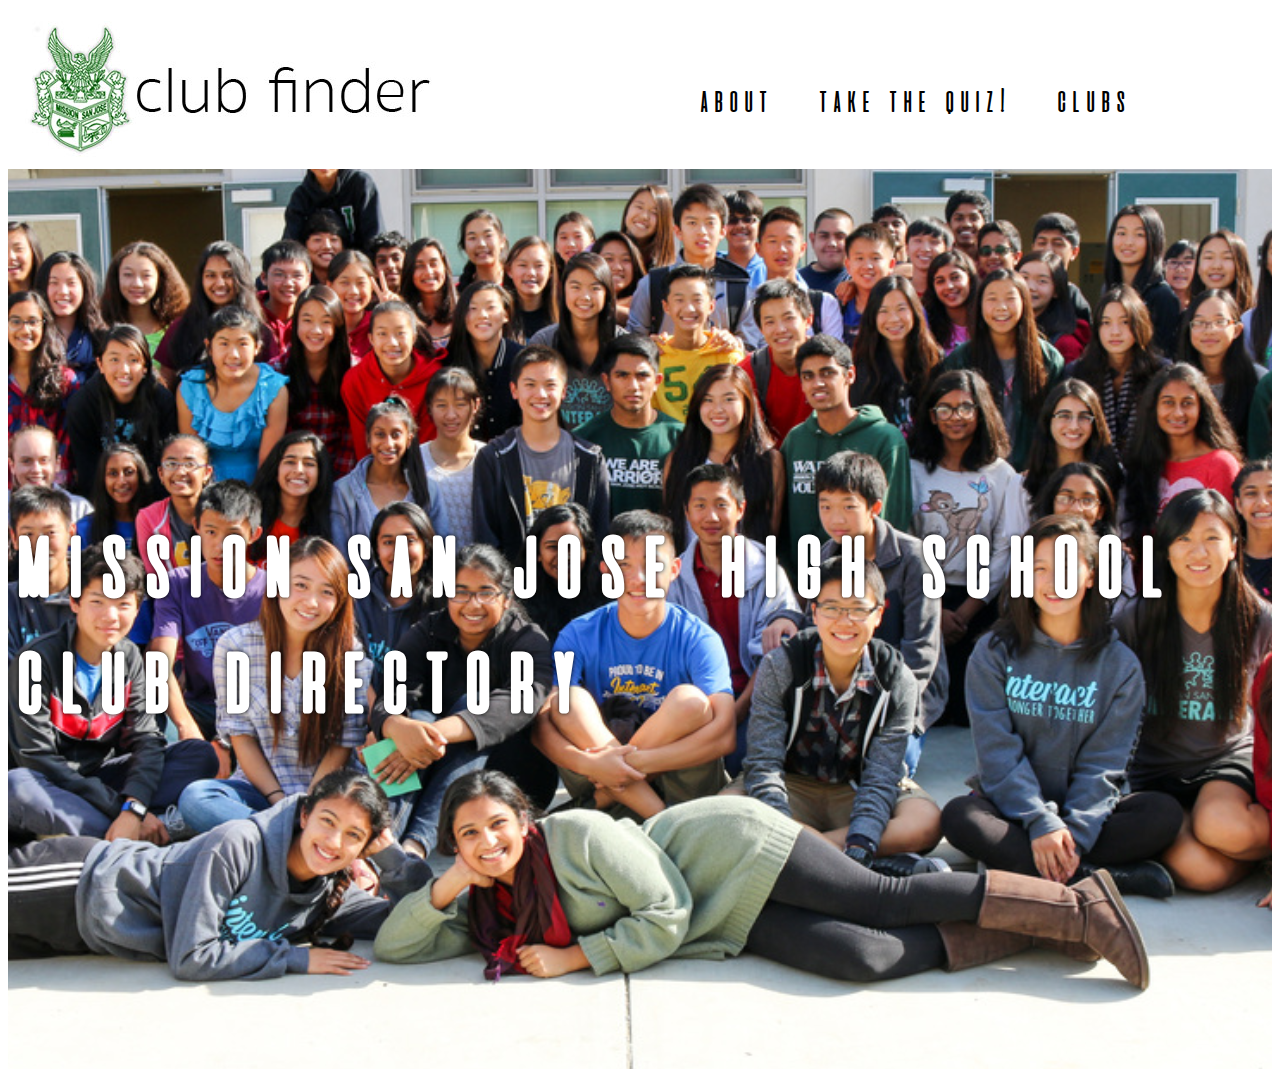
==== index.html @ 4eb5f2ac "Update index.html" ====
<!DOCTYPE html>
<html>
  	<head>
    <link rel="stylesheet" href="index.css" type = "text/css">
    <script src="index.js"></script>
    <title>Club Finder</title>
		 <meta charset="UTF-8">
    <meta name="viewport" content="width=device-width, initial-scale=1">
	  <div id="nav">
			<ul>
        <li><a href="about.html">about</a></li>
        <li><a href="quiz.html">take the quiz!</a></li>
				<li><a href="clubs.html">clubs</a></li>
			</ul>
		</div>
    <div id="logo">
      <a href="index.html"><img src="mission-hs.jpg" alt="logo"/></a>
		<!--	<h1>Club Finder</h1>
      <h5>A website to help you choose the right club for you!</h5>-->
		</div>
</head>
<body>
  <main class="wrapper">
    <section class="section parallax bg1">
      <h1>mission san jose high school club directory</h1>
    </section>
    <section class="section static">
      <h1>a website to help choose the right club for you!</h1>
    </section>
    <section class="section parallax bg2">
        <h1><a id="link" href="quiz.html">take the quiz!</a></h1>
      </section>
    </main>
</body>
<link rel="shortcut icon" href="mission-hs.ico" type="image/x-icon" />
</html>
---- index.css ----
@font-face {
		font-family: aliensandcows; /*a name to be used later*/
		src: url('aliens_and_cows/aliens_and_cows.ttf')
}
body{
	font-family: aliensandcows;
}
#nav{
	width: 60%;
	display: inline-block;
	text-align: center;
	color: #000000;
	float: right;
	/*font-family: "Courier New", Courier, monospace;*/
}

#nav ul li{
	display: inline-block;
	height: 62px;
	padding-top: 55px;
	color: black;
	font-style: normal;
	font-size: 35px;
	text-decoration: none;
}
#nav ul li a{
	padding: 20px;
	background: white;
	color: black;
	float: center;
	text-decoration: none;
}
#nav ul li a:hover{
	background: #fbfbfb;
	box-shadow: 0px 1px 1px #666;
	text-decoration: none;
}
#nav ul li a:active{
	background-color: #ff8f00;
}
#logo{
	width: 40%;
	margin-top: 5px;
	font-family: aliens_and_cows;
	display: inline-block;
	color: black ;
}
.wrapper {
 /* The height needs to be set to a fixed value for the effect to work.
  * 100vh is the full height of the viewport. */
	height: 100vh;
		  /* The scaling of the images would add a horizontal scrollbar, so disable x overflow. */
  overflow-x: hidden;
		  /* Enable scrolling on the page. */
  overflow-y: auto;
		  /* Set the perspective to 2px. This is essentailly the simulated distance from the viewport to transformed objects.*/
  perspective: 2px;
}

		.section {
		  /* Needed for children to be absolutely positioned relative to the parent. */
		  position: relative;
		  /* The height of the container. Must be set, but it doesn't really matter what the value is. */
		  height: 100vh;

		  /* For text formatting. */
		  display: flex;
		  align-items: center;
		  justify-content: center;
		  color: white;
			font-size: 50px;
		  text-shadow: 0 0 5px #000;
		}

		.parallax::after {
		  /* Display and position the pseudo-element */
		  content: " ";
		  position: absolute;
		  top: 0;
		  right: 0;
		  bottom: 0;
		  left: 0;

		  /* Move the pseudo-element back away from the camera,
		   * then scale it back up to fill the viewport.
		   * Because the pseudo-element is further away, it appears to move more slowly, like in real life. */
		  transform: translateZ(-1px) scale(1.5);
		  /* Force the background image to fill the whole element. */
		  background-size: 100%;
		  /* Keep the image from overlapping sibling elements. */
		  z-index: -1;
		}

		/* The styling for the static div. */
		.static {
		  background: #228B22;
			font-size: 40px;
		}

		/* Sets the actual background images to adorable kitties. This part is crucial. */
		.bg1::after {
		  background-image: url('msjclubs.jpg');
		}

		.bg2::after {
		  background-image: url('gwc.jpg');
		}
#link{
	text-decoration: none;
	color: white;
}
#clubinfo{
	font-family: Palatino;
}
.clubname{
	font-family: Palatino;
	font-size: 25px;
}
.clubcategory{
	font-family: aliensandcows;
	font-size: 60px;
}
#clubindex{
	font-family: aliensandcows;
	font-size: 75px;
}
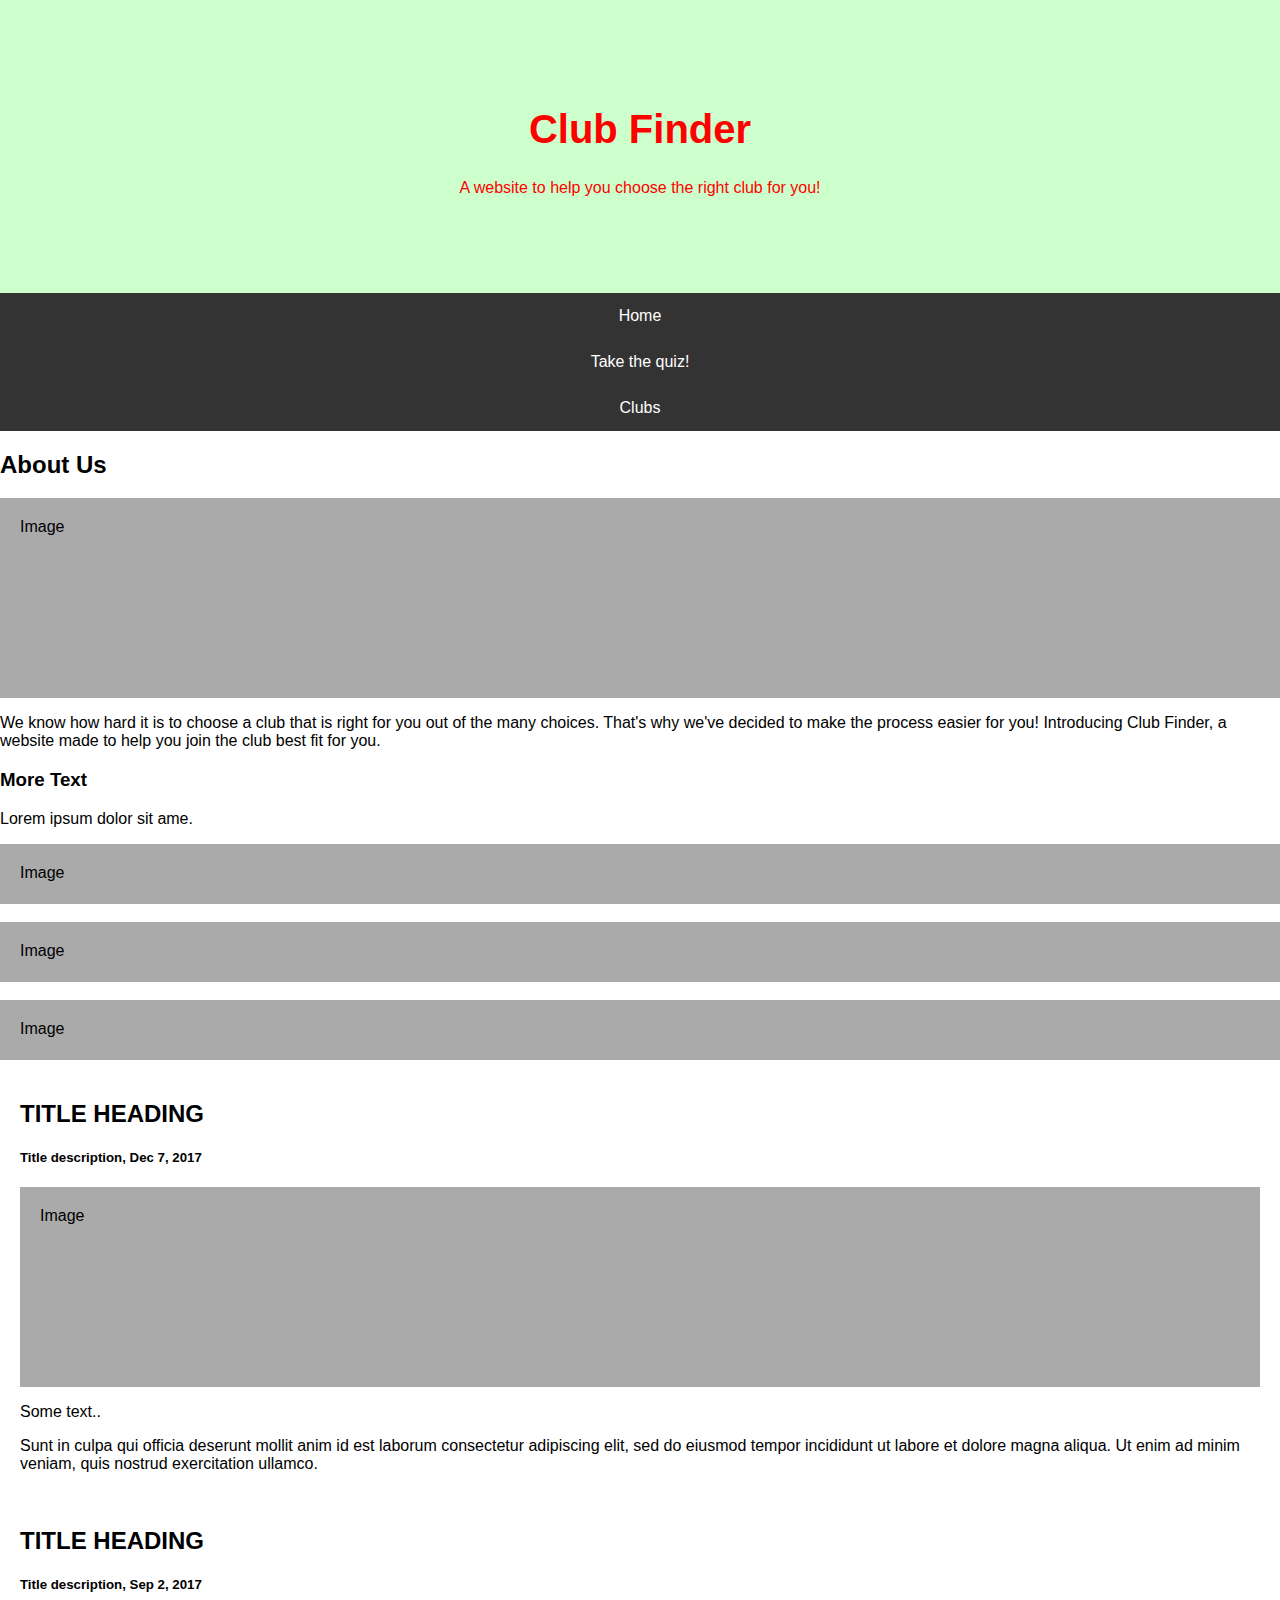
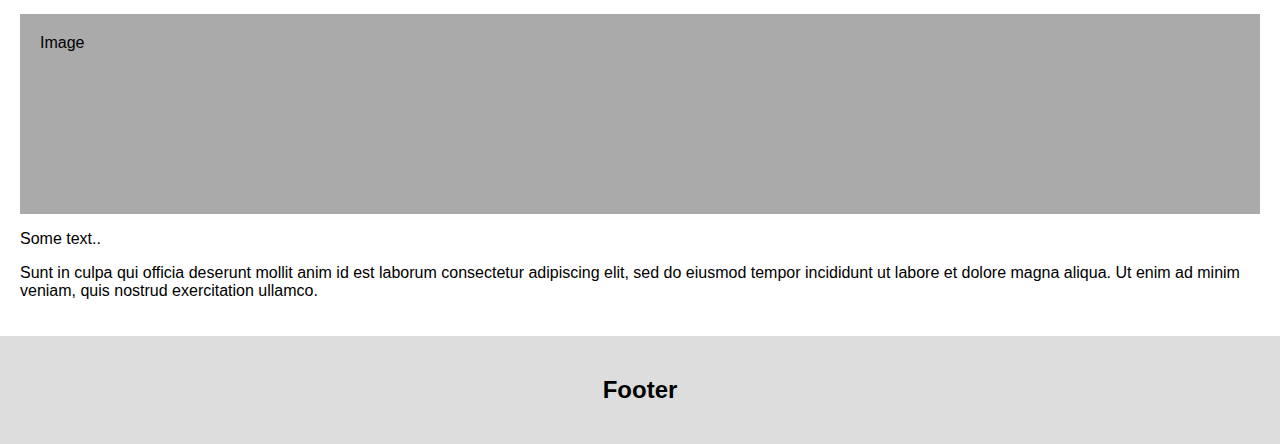
==== commit 31e7eb1b: "Update index.html" ====
--- a/index.html
+++ b/index.html
@@ -1,36 +1,175 @@
 <!DOCTYPE html>
 <html>
-  	<head>
-    <link rel="stylesheet" href="index.css" type = "text/css">
+  <head>
+    <link rel="stylesheet" href="index.css">
     <script src="index.js"></script>
-    <title>Club Finder</title>
-		 <meta charset="UTF-8">
+    <title> Club Finder</title>
+    <meta charset="UTF-8">
     <meta name="viewport" content="width=device-width, initial-scale=1">
-	  <div id="nav">
-			<ul>
-        <li><a href="about.html">about</a></li>
-        <li><a href="quiz.html">take the quiz!</a></li>
-				<li><a href="clubs.html">clubs</a></li>
-			</ul>
-		</div>
-    <div id="logo">
-      <a href="index.html"><img src="mission-hs.jpg" alt="logo"/></a>
-		<!--	<h1>Club Finder</h1>
-      <h5>A website to help you choose the right club for you!</h5>-->
-		</div>
+    <style>
+    * {
+        box-sizing: border-box;
+     }
+
+     /*style the body */
+     body {
+       font-family: Arial, Helvetica, sans-serif;
+       margin: 0;
+     }
+
+     .page-bg {
+      background: url('https://dlfalk.com/wp-content/uploads/2014/04/MissionSJ_WebImage-4.jpg');
+      -webkit-filter: blur(5px);
+      -moz-filter: blur(5px);
+      -o-filter: blur(5px);
+      -ms-filter: blur(5px);
+      filter: blur(5px);
+      position: fixed;
+      width: 100%;
+      height: 100%;
+      top: 0;
+      left: 0;
+      z-index: -1;
+}
+
+     /* Header/logo Title*/
+     .header {
+       padding: 80px;
+       text-align: center;
+       background: #ccffcc; filter: opacity = 90;
+       color:red;
+      }
+
+      /* Increase the font size of the heading */
+.header h1 {
+  font-size: 40px;
+}
+
+/* Style the top navigation bar */
+.navbar {
+  overflow: hidden;
+  background-color: #333;
+}
+
+/* Style the navigation bar links */
+.navbar a {
+  float: center;
+  display: block;
+  color: white;
+  text-align: center;
+  padding: 14px 20px;
+  text-decoration: none;
+}
+
+/* Right-aligned link */
+.navbar a.right {
+  float: right;
+}
+
+/* Change color on hover */
+.navbar a:hover {
+  background-color: #ddd;
+  color: black;
+}
+
+/* Column container */
+.row {
+  display: -ms-flexbox; /* IE10 */
+  display: flex;
+  -ms-flex-wrap: wrap; /* IE10 */
+  flex-wrap: wrap;
+}
+
+/* Create two unequal columns that sits next to each other */
+/* Sidebar/left column */
+.side {
+  -ms-flex: 30%; /* IE10 */
+  flex: 30%;
+  background-color: #f1f1f1;
+  padding: 20px;
+}
+
+/* Main column */
+.main {
+  -ms-flex: 70%; /* IE10 */
+  flex: 70%;
+  background-color: white;
+  padding: 20px;
+}
+
+/* Fake image, just for this example */
+.fakeimg {
+  background-color: #aaa;
+  width: 100%;
+  padding: 20px;
+}
+
+/* Footer */
+.footer {
+  padding: 20px;
+  text-align: center;
+  background: #ddd;
+}
+
+/* Responsive layout - when the screen is less than 700px wide, make the two columns stack on top of each other instead of next to each other */
+@media screen and (max-width: 700px) {
+  .row {
+    flex-direction: column;
+  }
+}
+
+/* Responsive layout - when the screen is less than 400px wide, make the navigation links stack on top of each other instead of next to each other */
+@media screen and (max-width: 400px) {
+  .navbar a {
+    float: none;
+    width: 100%;
+  }
+}
+</style>
 </head>
 <body>
-  <main class="wrapper">
-    <section class="section parallax bg1">
-      <h1>mission san jose high school club directory</h1>
-    </section>
-    <section class="section static">
-      <h1>a website to help choose the right club for you!</h1>
-    </section>
-    <section class="section parallax bg2">
-        <h1><a id="link" href="quiz.html">take the quiz!</a></h1>
-      </section>
-    </main>
-</body>
-<link rel="shortcut icon" href="mission-hs.ico" type="image/x-icon" />
+
+<div class="header">
+  <h1>Club Finder</h1>
+  <p>A website to help you choose the right club for you!</p>
+</div>
+
+<!-- navbar-->
+  <div class="navbar">
+  <a href="#">Home</a>
+  <a href="quiz.html">Take the quiz!</a>
+  <a href="#">Clubs</a>
+
+</div>
+
+<div class="row">
+  <div class="center">
+    <h2>About Us</h2>
+    <div class="fakeimg" style="height:200px;">Image</div>
+    <p>We know how hard it is to choose a club that is right for you out of the many choices. That's why we've decided to make the process easier for you! Introducing Club Finder, a website made to help you join the club best fit for you.</p>
+    <h3>More Text</h3>
+    <p>Lorem ipsum dolor sit ame.</p>
+    <div class="fakeimg" style="height:60px;">Image</div><br>
+    <div class="fakeimg" style="height:60px;">Image</div><br>
+    <div class="fakeimg" style="height:60px;">Image</div>
+  </div>
+  <div class="main">
+    <h2>TITLE HEADING</h2>
+    <h5>Title description, Dec 7, 2017</h5>
+    <div class="fakeimg" style="height:200px;">Image</div>
+    <p>Some text..</p>
+    <p>Sunt in culpa qui officia deserunt mollit anim id est laborum consectetur adipiscing elit, sed do eiusmod tempor incididunt ut labore et dolore magna aliqua. Ut enim ad minim veniam, quis nostrud exercitation ullamco.</p>
+    <br>
+    <h2>TITLE HEADING</h2>
+    <h5>Title description, Sep 2, 2017</h5>
+    <div class="fakeimg" style="height:200px;">Image</div>
+    <p>Some text..</p>
+    <p>Sunt in culpa qui officia deserunt mollit anim id est laborum consectetur adipiscing elit, sed do eiusmod tempor incididunt ut labore et dolore magna aliqua. Ut enim ad minim veniam, quis nostrud exercitation ullamco.</p>
+  </div>
+</div>
+
+<div class="footer">
+  <h2>Footer</h2>
+</div>
+
 </html>
--- a/index.css
+++ b/index.css
@@ -22,6 +22,7 @@
 	font-style: normal;
 	font-size: 35px;
 	text-decoration: none;
+	font-family: aliensandcows;
 }
 #nav ul li a{
 	padding: 20px;
@@ -29,14 +30,17 @@
 	color: black;
 	float: center;
 	text-decoration: none;
+	font-family: aliensandcows;
 }
 #nav ul li a:hover{
 	background: #fbfbfb;
 	box-shadow: 0px 1px 1px #666;
 	text-decoration: none;
+	font-family: aliensandcows;
 }
 #nav ul li a:active{
 	background-color: #ff8f00;
+	font-family: aliensandcows;
 }
 #logo{
 	width: 40%;
@@ -122,5 +126,8 @@
 }
 #clubindex{
 	font-family: aliensandcows;
-	font-size: 75px;
+	font-size: 70px;
 }
+.clubblock{
+	width: 33%;
+}
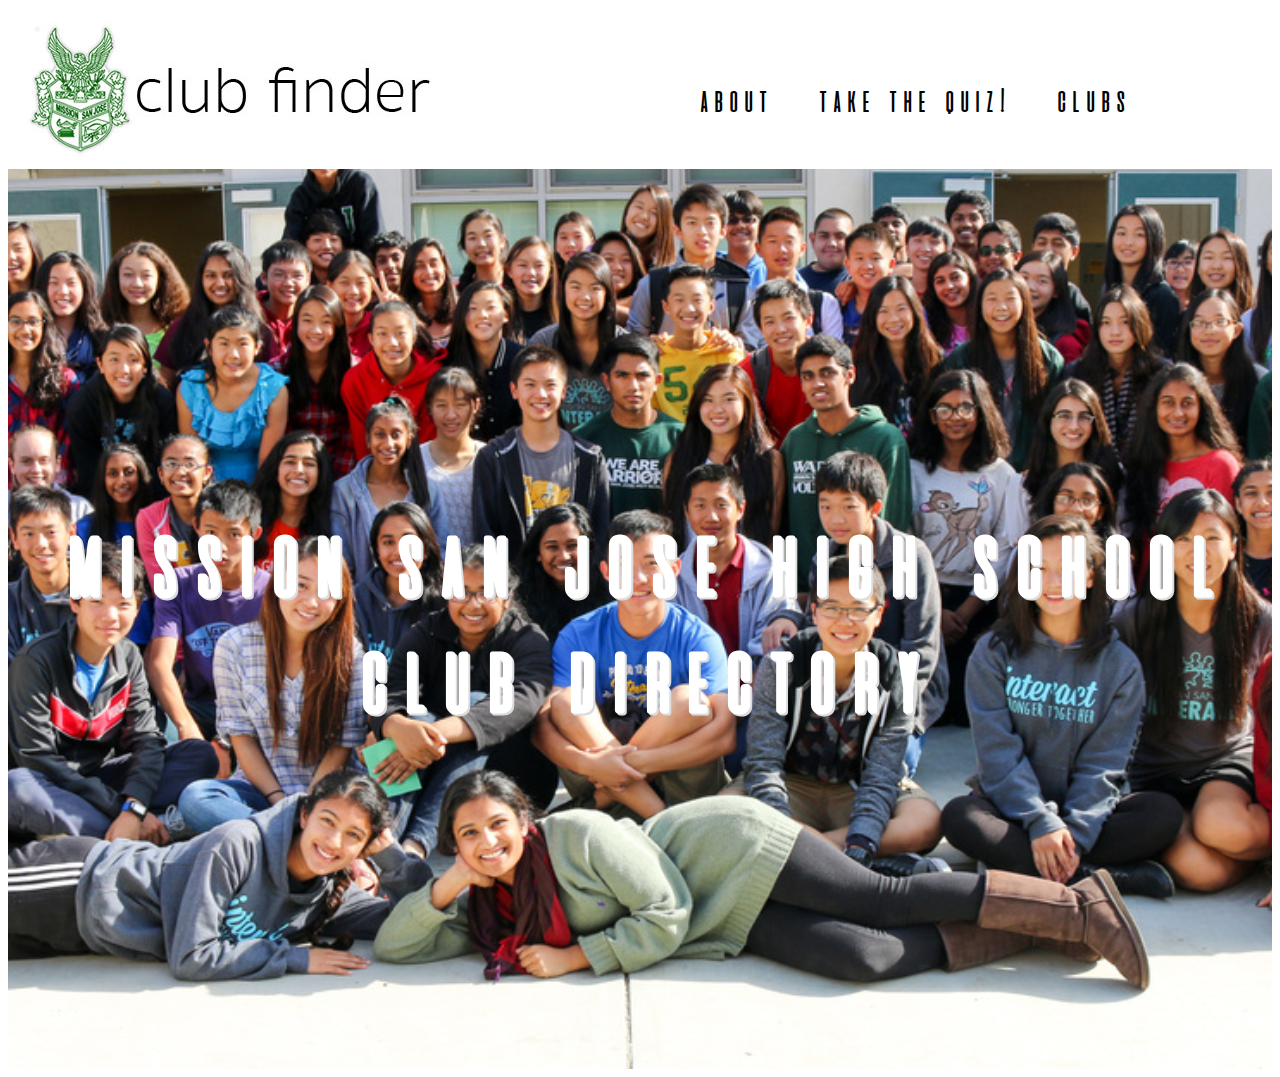
==== commit 7f73325a: "Add files via upload" ====
--- a/index.html
+++ b/index.html
@@ -1,175 +1,45 @@
 <!DOCTYPE html>
 <html>
-  <head>
-    <link rel="stylesheet" href="index.css">
+  	<head>
+    <link rel="stylesheet" href="index.css" type = "text/css">
     <script src="index.js"></script>
-    <title> Club Finder</title>
-    <meta charset="UTF-8">
+    <title>Club Finder</title>
+		 <meta charset="UTF-8">
     <meta name="viewport" content="width=device-width, initial-scale=1">
-    <style>
-    * {
-        box-sizing: border-box;
-     }
-
-     /*style the body */
-     body {
-       font-family: Arial, Helvetica, sans-serif;
-       margin: 0;
-     }
-
-     .page-bg {
-      background: url('https://dlfalk.com/wp-content/uploads/2014/04/MissionSJ_WebImage-4.jpg');
-      -webkit-filter: blur(5px);
-      -moz-filter: blur(5px);
-      -o-filter: blur(5px);
-      -ms-filter: blur(5px);
-      filter: blur(5px);
-      position: fixed;
-      width: 100%;
-      height: 100%;
-      top: 0;
-      left: 0;
-      z-index: -1;
-}
-
-     /* Header/logo Title*/
-     .header {
-       padding: 80px;
-       text-align: center;
-       background: #ccffcc; filter: opacity = 90;
-       color:red;
-      }
-
-      /* Increase the font size of the heading */
-.header h1 {
-  font-size: 40px;
-}
-
-/* Style the top navigation bar */
-.navbar {
-  overflow: hidden;
-  background-color: #333;
-}
-
-/* Style the navigation bar links */
-.navbar a {
-  float: center;
-  display: block;
-  color: white;
-  text-align: center;
-  padding: 14px 20px;
-  text-decoration: none;
-}
-
-/* Right-aligned link */
-.navbar a.right {
-  float: right;
-}
-
-/* Change color on hover */
-.navbar a:hover {
-  background-color: #ddd;
-  color: black;
-}
-
-/* Column container */
-.row {
-  display: -ms-flexbox; /* IE10 */
-  display: flex;
-  -ms-flex-wrap: wrap; /* IE10 */
-  flex-wrap: wrap;
-}
-
-/* Create two unequal columns that sits next to each other */
-/* Sidebar/left column */
-.side {
-  -ms-flex: 30%; /* IE10 */
-  flex: 30%;
-  background-color: #f1f1f1;
-  padding: 20px;
-}
-
-/* Main column */
-.main {
-  -ms-flex: 70%; /* IE10 */
-  flex: 70%;
-  background-color: white;
-  padding: 20px;
-}
-
-/* Fake image, just for this example */
-.fakeimg {
-  background-color: #aaa;
-  width: 100%;
-  padding: 20px;
-}
-
-/* Footer */
-.footer {
-  padding: 20px;
-  text-align: center;
-  background: #ddd;
-}
-
-/* Responsive layout - when the screen is less than 700px wide, make the two columns stack on top of each other instead of next to each other */
-@media screen and (max-width: 700px) {
-  .row {
-    flex-direction: column;
-  }
-}
-
-/* Responsive layout - when the screen is less than 400px wide, make the navigation links stack on top of each other instead of next to each other */
-@media screen and (max-width: 400px) {
-  .navbar a {
-    float: none;
-    width: 100%;
-  }
-}
-</style>
+	<link rel="icon" href="https://convertico.com/images/1550422905.2444/mission-hs.ico">
+		<div id="nav">
+			<ul>
+        <li><a href="about.html">about</a></li>
+        <li><a href="quiz.html">take the quiz!</a></li>
+				<li><a href="clubs.html">clubs</a></li>
+			</ul>
+		</div>
+    <div id="logo">
+      <a href="index.html"><img src="mission-hs.jpg" alt="logo"/></a>
+		<!--	<h1>Club Finder</h1>
+      <h5>A website to help you choose the right club for you!</h5>-->
+		</div>
 </head>
 <body>
-
-<div class="header">
-  <h1>Club Finder</h1>
-  <p>A website to help you choose the right club for you!</p>
-</div>
-
-<!-- navbar-->
-  <div class="navbar">
-  <a href="#">Home</a>
-  <a href="quiz.html">Take the quiz!</a>
-  <a href="#">Clubs</a>
-
-</div>
-
-<div class="row">
-  <div class="center">
-    <h2>About Us</h2>
-    <div class="fakeimg" style="height:200px;">Image</div>
-    <p>We know how hard it is to choose a club that is right for you out of the many choices. That's why we've decided to make the process easier for you! Introducing Club Finder, a website made to help you join the club best fit for you.</p>
-    <h3>More Text</h3>
-    <p>Lorem ipsum dolor sit ame.</p>
-    <div class="fakeimg" style="height:60px;">Image</div><br>
-    <div class="fakeimg" style="height:60px;">Image</div><br>
-    <div class="fakeimg" style="height:60px;">Image</div>
-  </div>
-  <div class="main">
-    <h2>TITLE HEADING</h2>
-    <h5>Title description, Dec 7, 2017</h5>
-    <div class="fakeimg" style="height:200px;">Image</div>
-    <p>Some text..</p>
-    <p>Sunt in culpa qui officia deserunt mollit anim id est laborum consectetur adipiscing elit, sed do eiusmod tempor incididunt ut labore et dolore magna aliqua. Ut enim ad minim veniam, quis nostrud exercitation ullamco.</p>
-    <br>
-    <h2>TITLE HEADING</h2>
-    <h5>Title description, Sep 2, 2017</h5>
-    <div class="fakeimg" style="height:200px;">Image</div>
-    <p>Some text..</p>
-    <p>Sunt in culpa qui officia deserunt mollit anim id est laborum consectetur adipiscing elit, sed do eiusmod tempor incididunt ut labore et dolore magna aliqua. Ut enim ad minim veniam, quis nostrud exercitation ullamco.</p>
-  </div>
-</div>
-
-<div class="footer">
-  <h2>Footer</h2>
-</div>
+  <main class="wrapper">
+    <section class="section parallax bg1">
+      <h1 style="
+    align-items: center;
+    text-align: center;
+">mission san jose high school club directory</h1>
+    </section>
+    <section class="section static">
+      <h1 style="
+    font-size: 64px;
+">a website to help choose the right club for you!</h1>
+    </section>
+    <section class="section parallax bg2">
+        <h1 style="
+      align-items: center;
+      text-align: center;
+  "><a id="link" href="quiz.html">take the quiz!</a></h1>
+      </section>
+    </main>
+</body>
 
 </html>
--- a/index.css
+++ b/index.css
@@ -72,8 +72,9 @@
 		  align-items: center;
 		  justify-content: center;
 		  color: white;
+			text-shadow: 2px 2px #DCDCDC;
 			font-size: 50px;
-		  text-shadow: 0 0 5px #000;
+
 		}
 
 		.parallax::after {
@@ -130,4 +131,5 @@
 }
 .clubblock{
 	width: 33%;
+	border: black;
 }
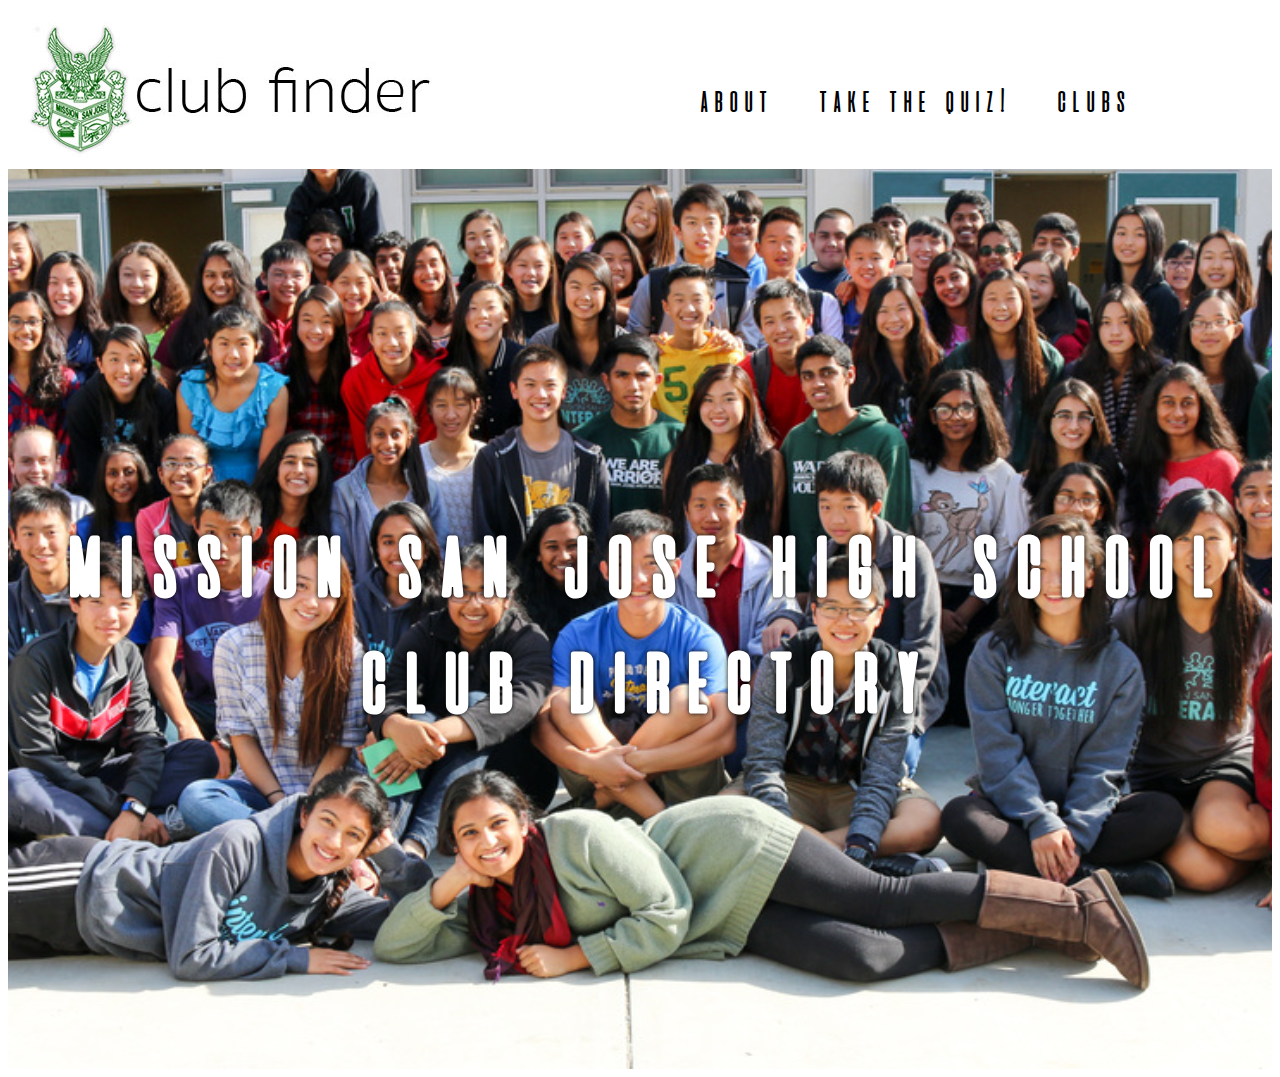
==== commit 8ee7a3cf: "Update index.html" ====
--- a/index.html
+++ b/index.html
@@ -43,3 +43,4 @@
 </body>
 
 </html>
+
--- a/index.css
+++ b/index.css
@@ -72,9 +72,8 @@
 		  align-items: center;
 		  justify-content: center;
 		  color: white;
-			text-shadow: 2px 2px #DCDCDC;
 			font-size: 50px;
-
+		  text-shadow: 0 0 5px #000;
 		}
 
 		.parallax::after {
@@ -122,14 +121,14 @@
 	font-size: 25px;
 }
 .clubcategory{
-	font-family: aliensandcows;
+	font-family: Palatino;
 	font-size: 60px;
 }
 #clubindex{
-	font-family: aliensandcows;
+	font-family: Palatino;
 	font-size: 70px;
 }
 .clubblock{
-	width: 33%;
-	border: black;
+	width: 50%;
 }
+
